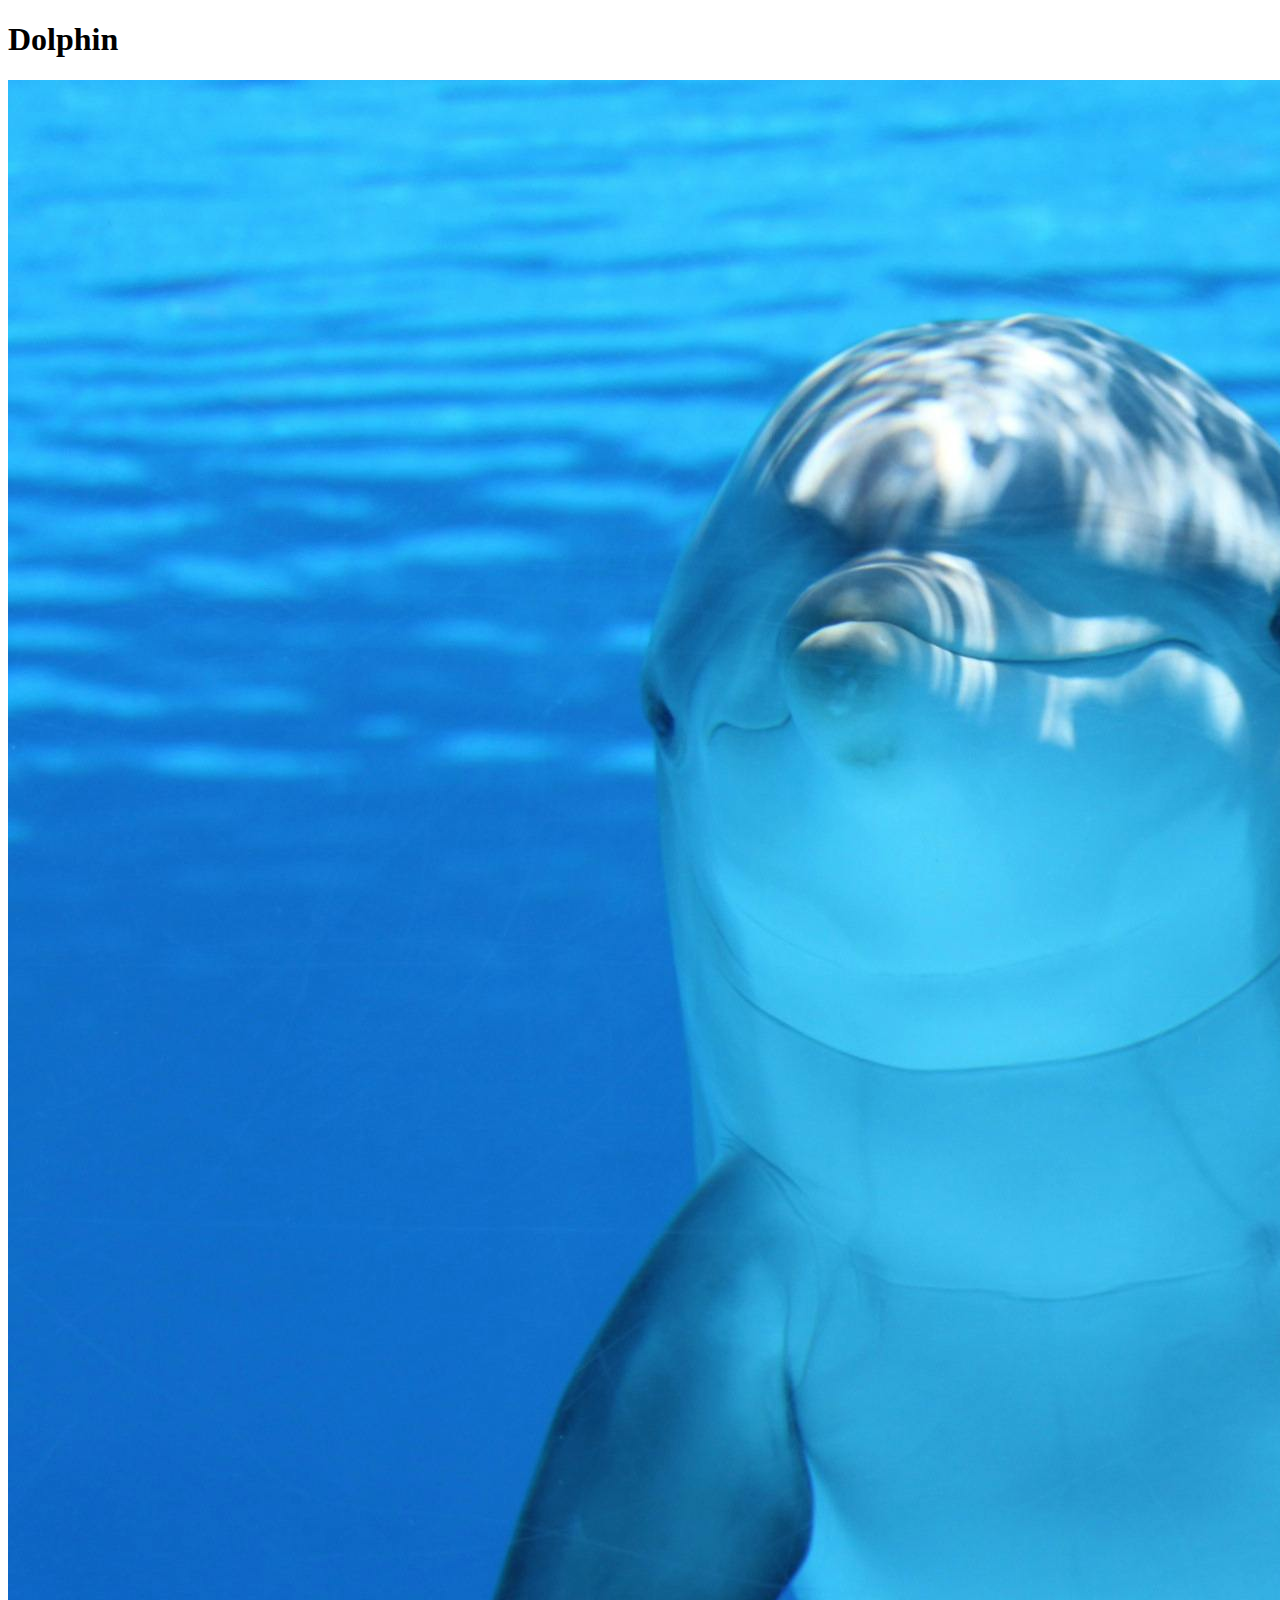
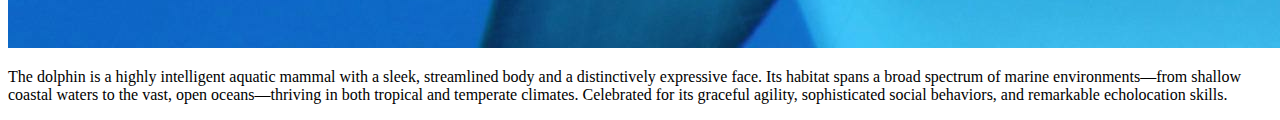
==== Dolphin.html @ ec85c99b "Add files via upload" ====
<!DOCTYPE html>
<html>
    <head>
        <title>Ivy's Zoo - Dolphin</title>
        <link rel = "stylesheet" type = "text/css" href = "css/Dolphin.css">
    </head>
    <body>
        <h1>Dolphin</h1>
        <img src = "img/Dolphin.jpg" alt = "Dolphin">
        <p>
            The dolphin is a highly intelligent aquatic mammal with a sleek, 
            streamlined body and a distinctively expressive face. Its habitat 
            spans a broad spectrum of marine environments—from shallow coastal 
            waters to the vast, open oceans—thriving in both tropical and 
            temperate climates. Celebrated for its graceful agility, sophisticated 
            social behaviors, and remarkable echolocation skills.
        </p>
    </body>
</html>
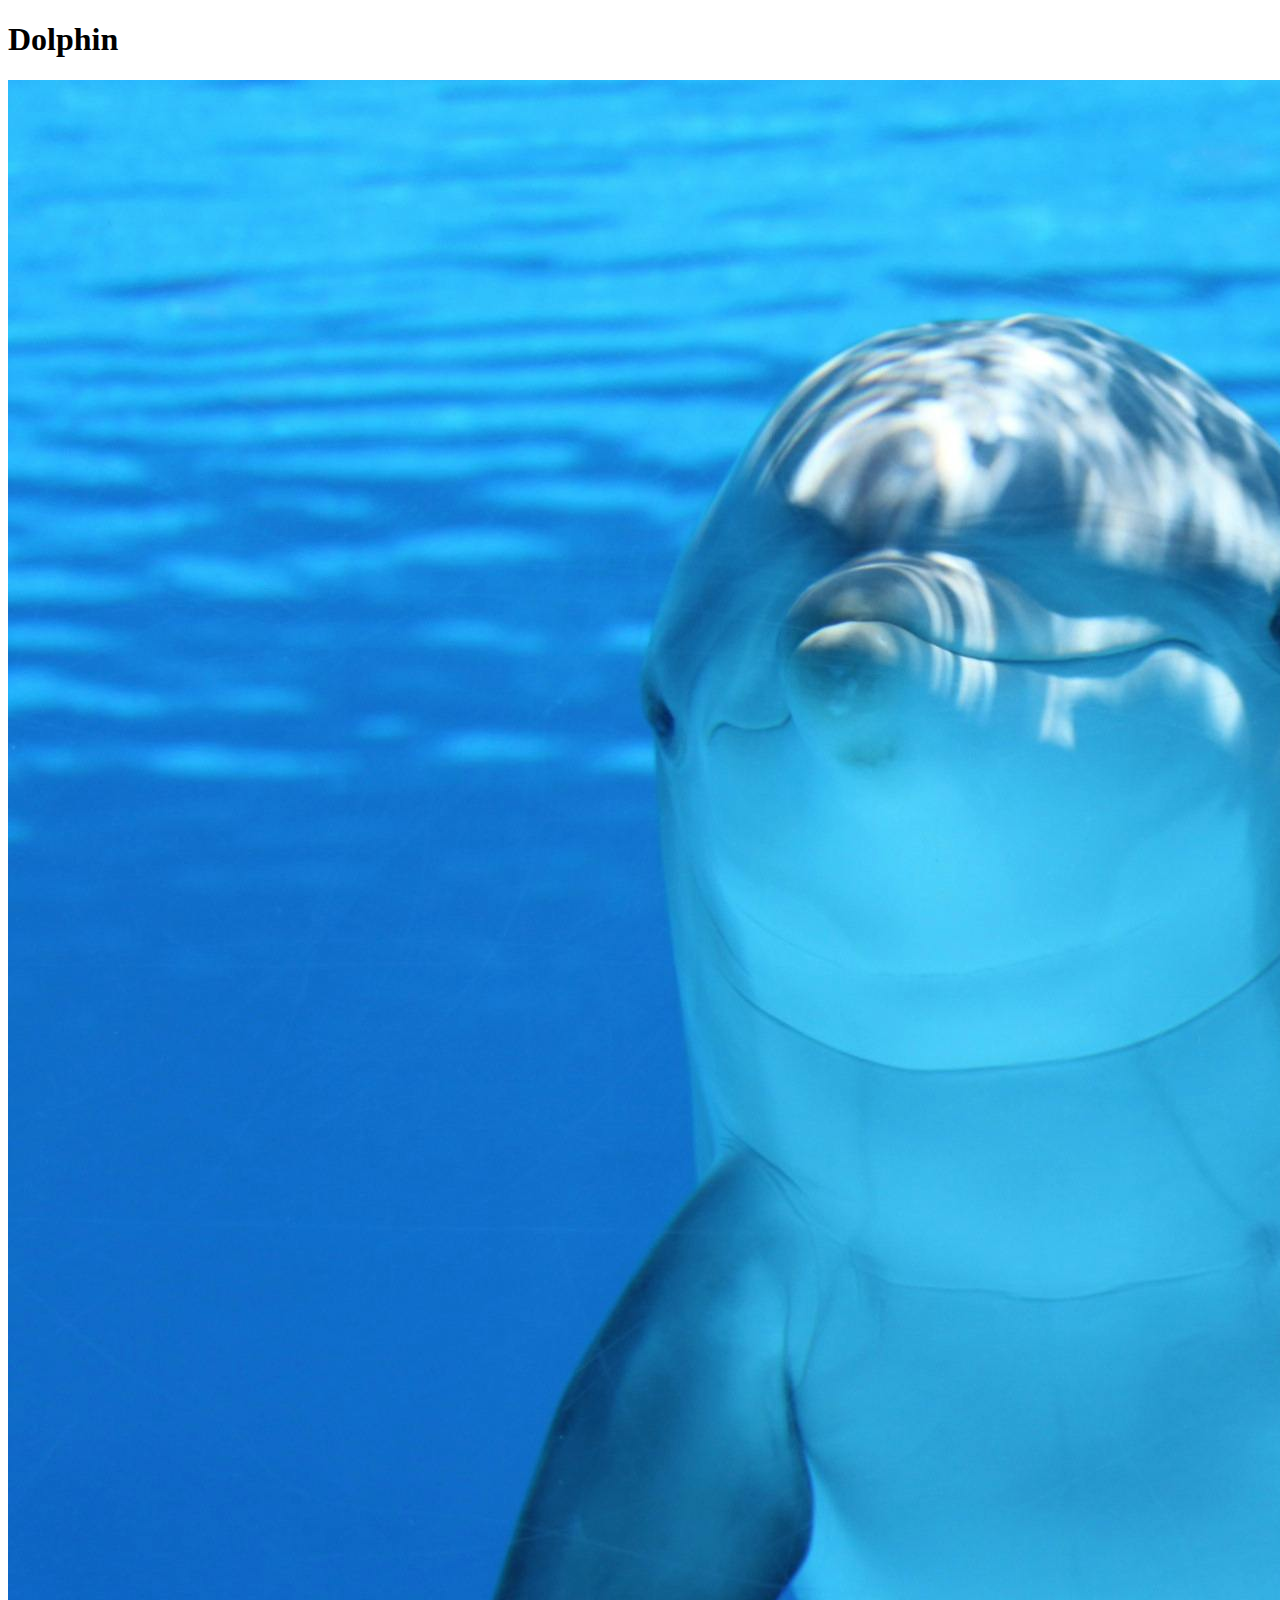
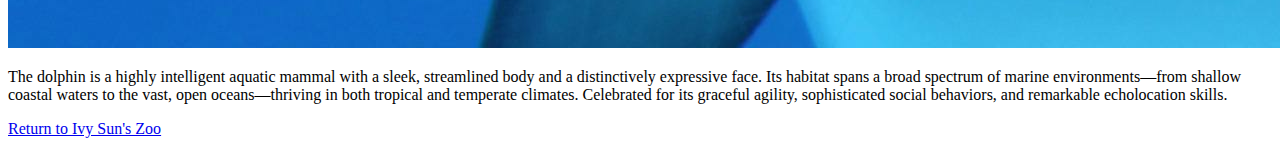
==== commit 38611de5: "Update Dolphin.html" ====
--- a/Dolphin.html
+++ b/Dolphin.html
@@ -15,5 +15,6 @@
             temperate climates. Celebrated for its graceful agility, sophisticated 
             social behaviors, and remarkable echolocation skills.
         </p>
+            <a href = "index.html"> Return to Ivy Sun's Zoo</a>
     </body>
-</html>+</html>
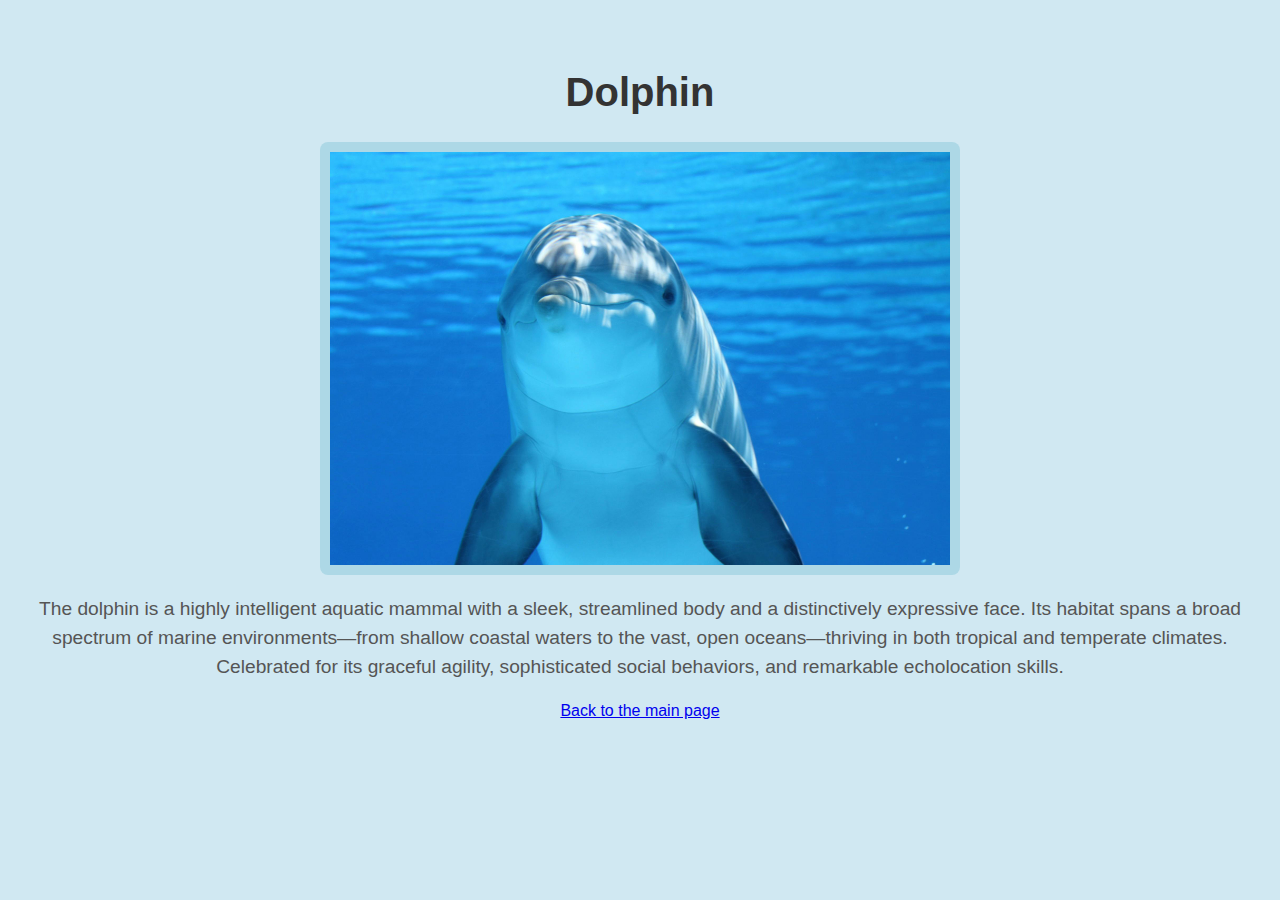
==== commit 8c3fa30d: "Update Dolphin.html" ====
--- a/Dolphin.html
+++ b/Dolphin.html
@@ -15,6 +15,6 @@
             temperate climates. Celebrated for its graceful agility, sophisticated 
             social behaviors, and remarkable echolocation skills.
         </p>
-            <a href = "index.html"> Return to Ivy Sun's Zoo</a>
+            <a href = "index.html"> Back to the main page</a>
     </body>
 </html>
--- a/css/Dolphin.css
+++ b/css/Dolphin.css
@@ -0,0 +1,39 @@
+body {
+    background-color: #d0e8f2;
+    font-family: "Gill Sans", sans-serif;
+    text-align: center;
+    margin: 0;
+    padding: 20px;
+}
+
+h1 {
+    color: #333;
+    margin-top: 50px;
+    font-size: 2.5rem; 
+}
+
+p {
+    color: #555;
+    font-size: 1.2rem; 
+    margin: 20px 0;
+    line-height: 1.5;
+}
+
+img {
+    max-width: 50%; 
+    height: auto;
+    display: block;
+    margin: 20px auto;
+    background-color: lightblue; 
+    padding: 10px;
+    border-radius: 8px;
+}
+
+.back-link a {
+    text-decoration: none;
+    color: #0066cc;
+    font-weight: bold;
+    font-size: 1.2rem;
+}
+
+  
